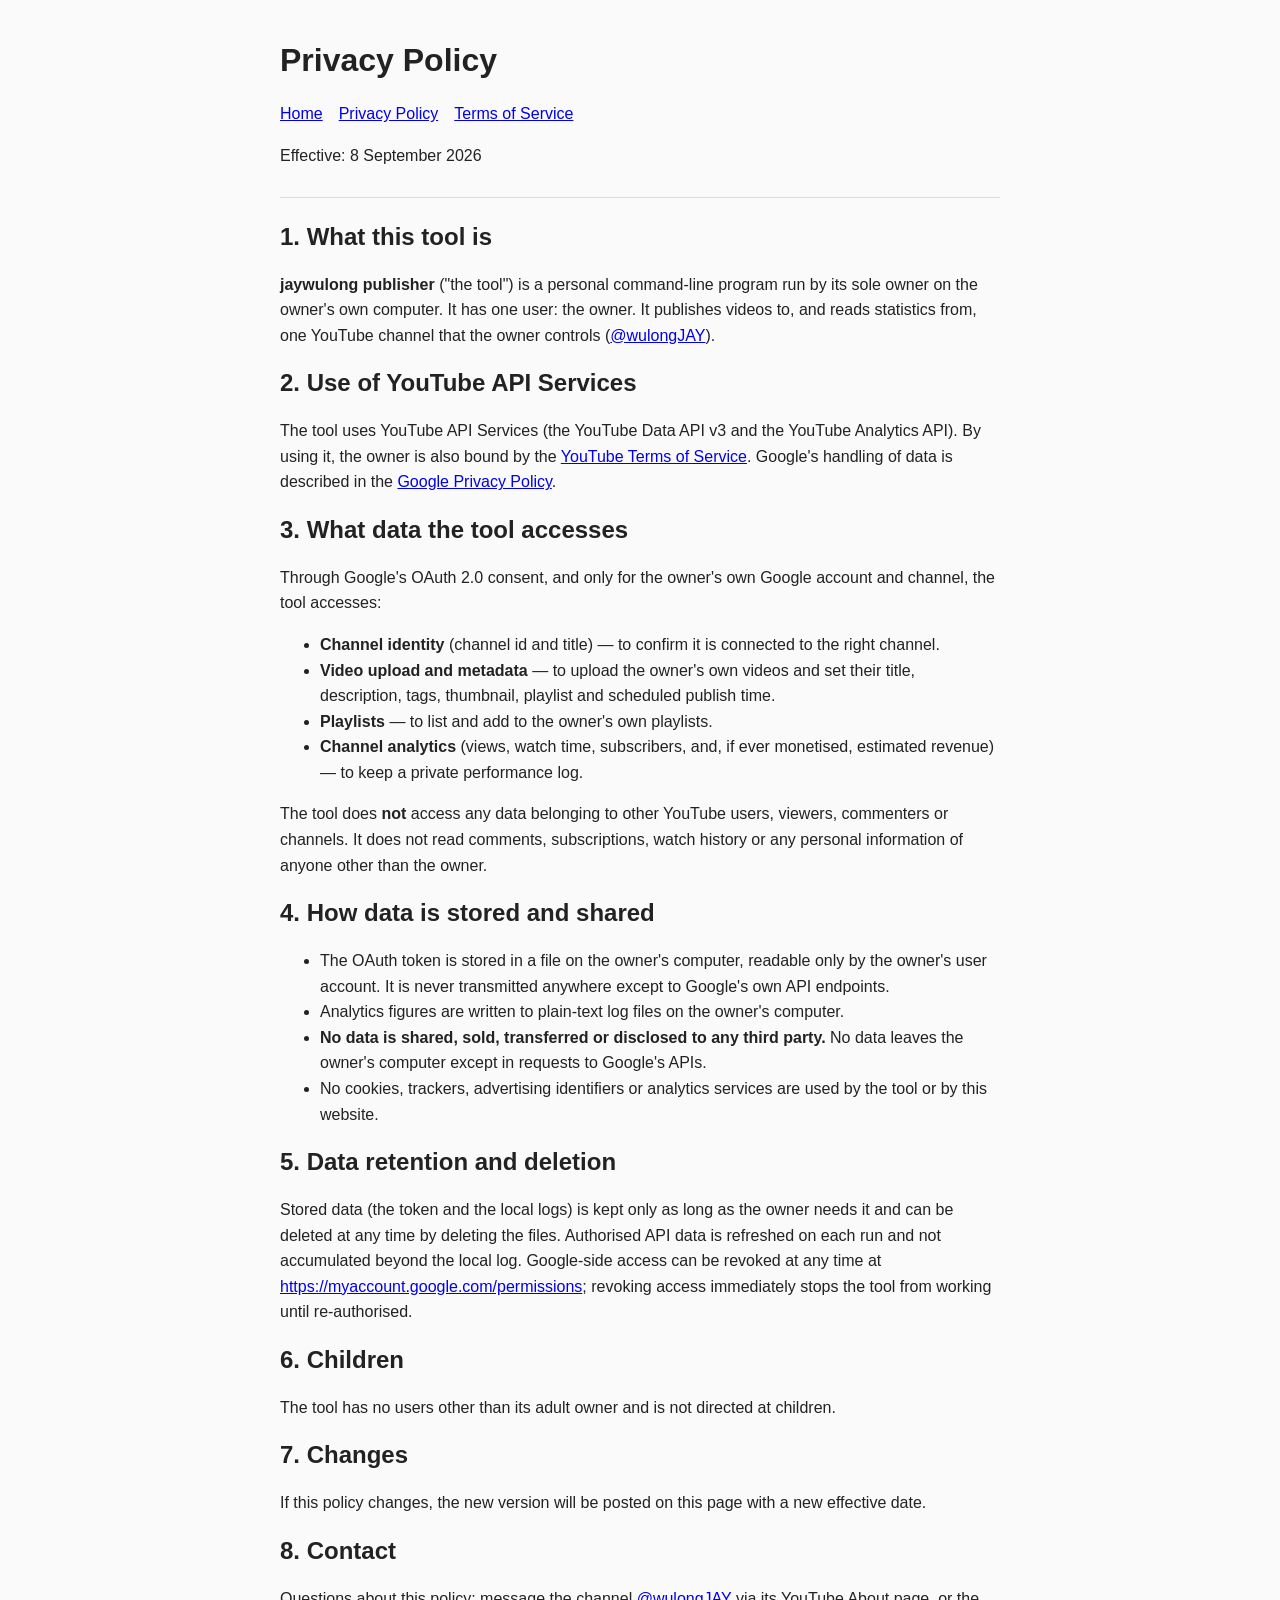
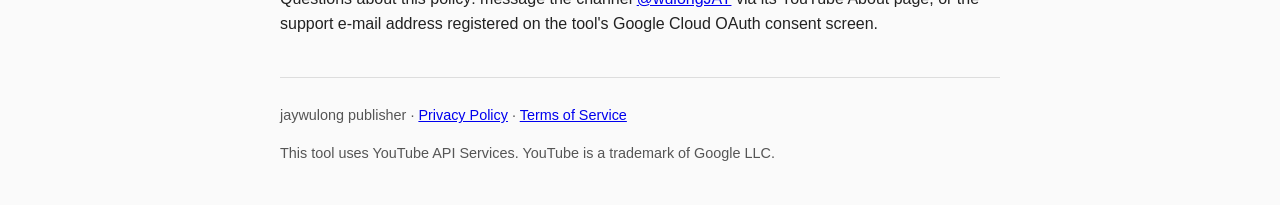
==== privacy.html @ 6f0fc32f "jaywulong publisher: homepage, privacy policy, terms of service Public documentation site for the Yo" ====
<!doctype html>
<html lang="en">
<head>
<meta charset="utf-8">
<meta name="viewport" content="width=device-width,initial-scale=1">
<title>Privacy Policy — jaywulong publisher</title>
<link rel="stylesheet" href="style.css">
</head>
<body>
<header>
<h1>Privacy Policy</h1>
<nav><a href="index.html">Home</a><a href="privacy.html">Privacy Policy</a><a href="terms.html">Terms of Service</a></nav>
<p>Effective: 8 September 2026</p>
</header>
<main>
<h2>1. What this tool is</h2>
<p><strong>jaywulong publisher</strong> ("the tool") is a personal command-line program run by its sole owner on the owner's own computer. It has one user: the owner. It publishes videos to, and reads statistics from, one YouTube channel that the owner controls (<a href="https://www.youtube.com/@wulongJAY">@wulongJAY</a>).</p>

<h2>2. Use of YouTube API Services</h2>
<p>The tool uses YouTube API Services (the YouTube Data API v3 and the YouTube Analytics API). By using it, the owner is also bound by the <a href="https://www.youtube.com/t/terms">YouTube Terms of Service</a>. Google's handling of data is described in the <a href="https://policies.google.com/privacy">Google Privacy Policy</a>.</p>

<h2>3. What data the tool accesses</h2>
<p>Through Google's OAuth 2.0 consent, and only for the owner's own Google account and channel, the tool accesses:</p>
<ul>
<li><strong>Channel identity</strong> (channel id and title) — to confirm it is connected to the right channel.</li>
<li><strong>Video upload and metadata</strong> — to upload the owner's own videos and set their title, description, tags, thumbnail, playlist and scheduled publish time.</li>
<li><strong>Playlists</strong> — to list and add to the owner's own playlists.</li>
<li><strong>Channel analytics</strong> (views, watch time, subscribers, and, if ever monetised, estimated revenue) — to keep a private performance log.</li>
</ul>
<p>The tool does <strong>not</strong> access any data belonging to other YouTube users, viewers, commenters or channels. It does not read comments, subscriptions, watch history or any personal information of anyone other than the owner.</p>

<h2>4. How data is stored and shared</h2>
<ul>
<li>The OAuth token is stored in a file on the owner's computer, readable only by the owner's user account. It is never transmitted anywhere except to Google's own API endpoints.</li>
<li>Analytics figures are written to plain-text log files on the owner's computer.</li>
<li><strong>No data is shared, sold, transferred or disclosed to any third party.</strong> No data leaves the owner's computer except in requests to Google's APIs.</li>
<li>No cookies, trackers, advertising identifiers or analytics services are used by the tool or by this website.</li>
</ul>

<h2>5. Data retention and deletion</h2>
<p>Stored data (the token and the local logs) is kept only as long as the owner needs it and can be deleted at any time by deleting the files. Authorised API data is refreshed on each run and not accumulated beyond the local log. Google-side access can be revoked at any time at <a href="https://myaccount.google.com/permissions">https://myaccount.google.com/permissions</a>; revoking access immediately stops the tool from working until re-authorised.</p>

<h2>6. Children</h2>
<p>The tool has no users other than its adult owner and is not directed at children.</p>

<h2>7. Changes</h2>
<p>If this policy changes, the new version will be posted on this page with a new effective date.</p>

<h2>8. Contact</h2>
<p>Questions about this policy: message the channel <a href="https://www.youtube.com/@wulongJAY">@wulongJAY</a> via its YouTube About page, or the support e-mail address registered on the tool's Google Cloud OAuth consent screen.</p>
</main>
<footer>
<p>jaywulong publisher &middot; <a href="privacy.html">Privacy Policy</a> &middot; <a href="terms.html">Terms of Service</a></p>
<p>This tool uses YouTube API Services. YouTube is a trademark of Google LLC.</p>
</footer>
</body>
</html>
---- style.css ----
body{font-family:-apple-system,BlinkMacSystemFont,"Segoe UI",Roboto,sans-serif;max-width:720px;margin:40px auto;padding:0 20px;line-height:1.6;color:#222;background:#fafafa}
h1,h2{line-height:1.25}
header{border-bottom:1px solid #ddd;padding-bottom:12px;margin-bottom:24px}
nav a{margin-right:16px}
footer{border-top:1px solid #ddd;margin-top:40px;padding-top:12px;font-size:.9em;color:#555}
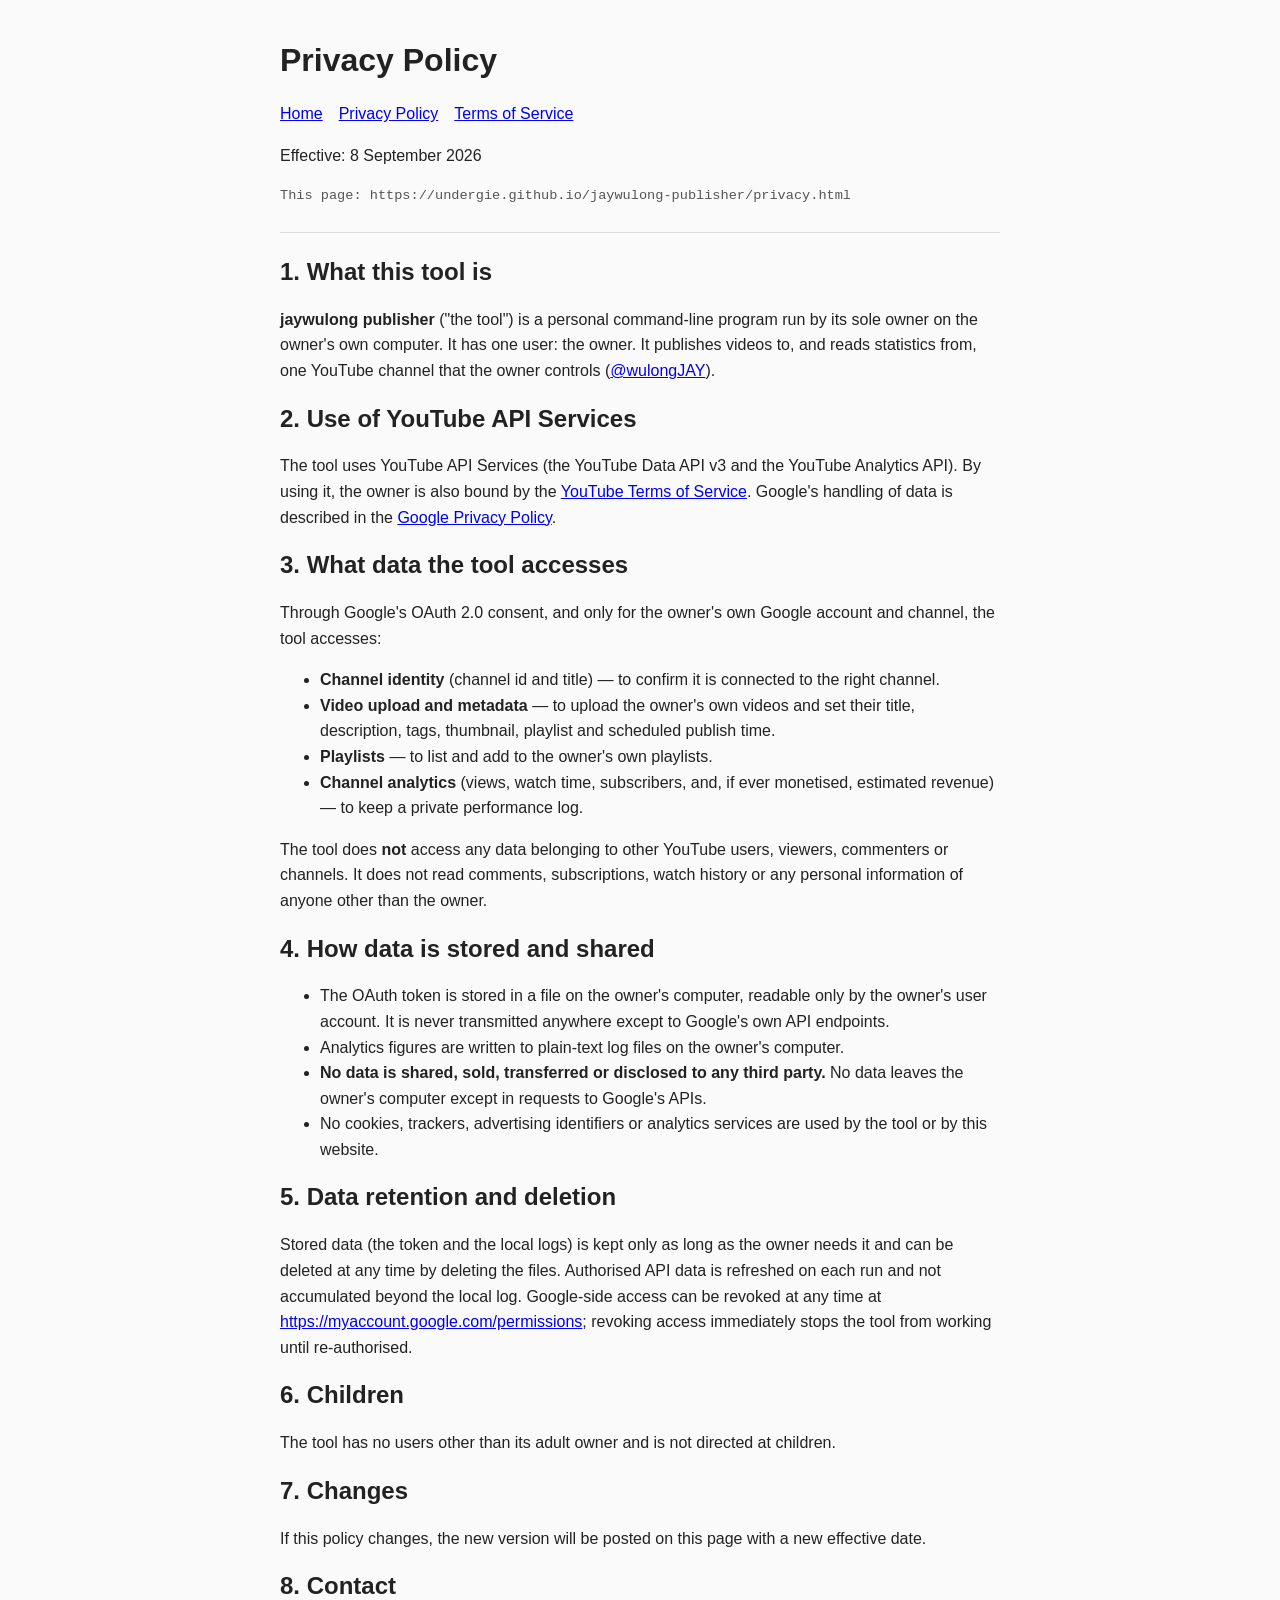
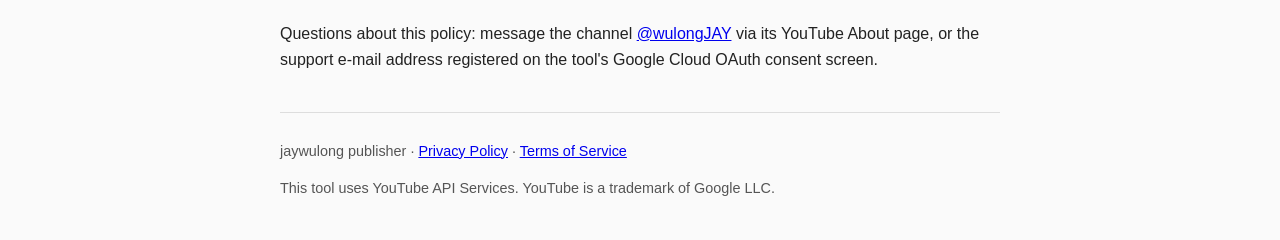
==== commit c9ed1132: "Print each page's canonical URL in the header (audit screenshot evidence) Co-Authored-By: Claude Fab" ====
--- a/privacy.html
+++ b/privacy.html
@@ -11,6 +11,7 @@
 <h1>Privacy Policy</h1>
 <nav><a href="index.html">Home</a><a href="privacy.html">Privacy Policy</a><a href="terms.html">Terms of Service</a></nav>
 <p>Effective: 8 September 2026</p>
+<p class="url">This page: https://undergie.github.io/jaywulong-publisher/privacy.html</p>
 </header>
 <main>
 <h2>1. What this tool is</h2>
--- a/style.css
+++ b/style.css
@@ -2,4 +2,5 @@
 h1,h2{line-height:1.25}
 header{border-bottom:1px solid #ddd;padding-bottom:12px;margin-bottom:24px}
 nav a{margin-right:16px}
+.url{font-size:.85em;color:#555;font-family:Menlo,monospace}
 footer{border-top:1px solid #ddd;margin-top:40px;padding-top:12px;font-size:.9em;color:#555}
